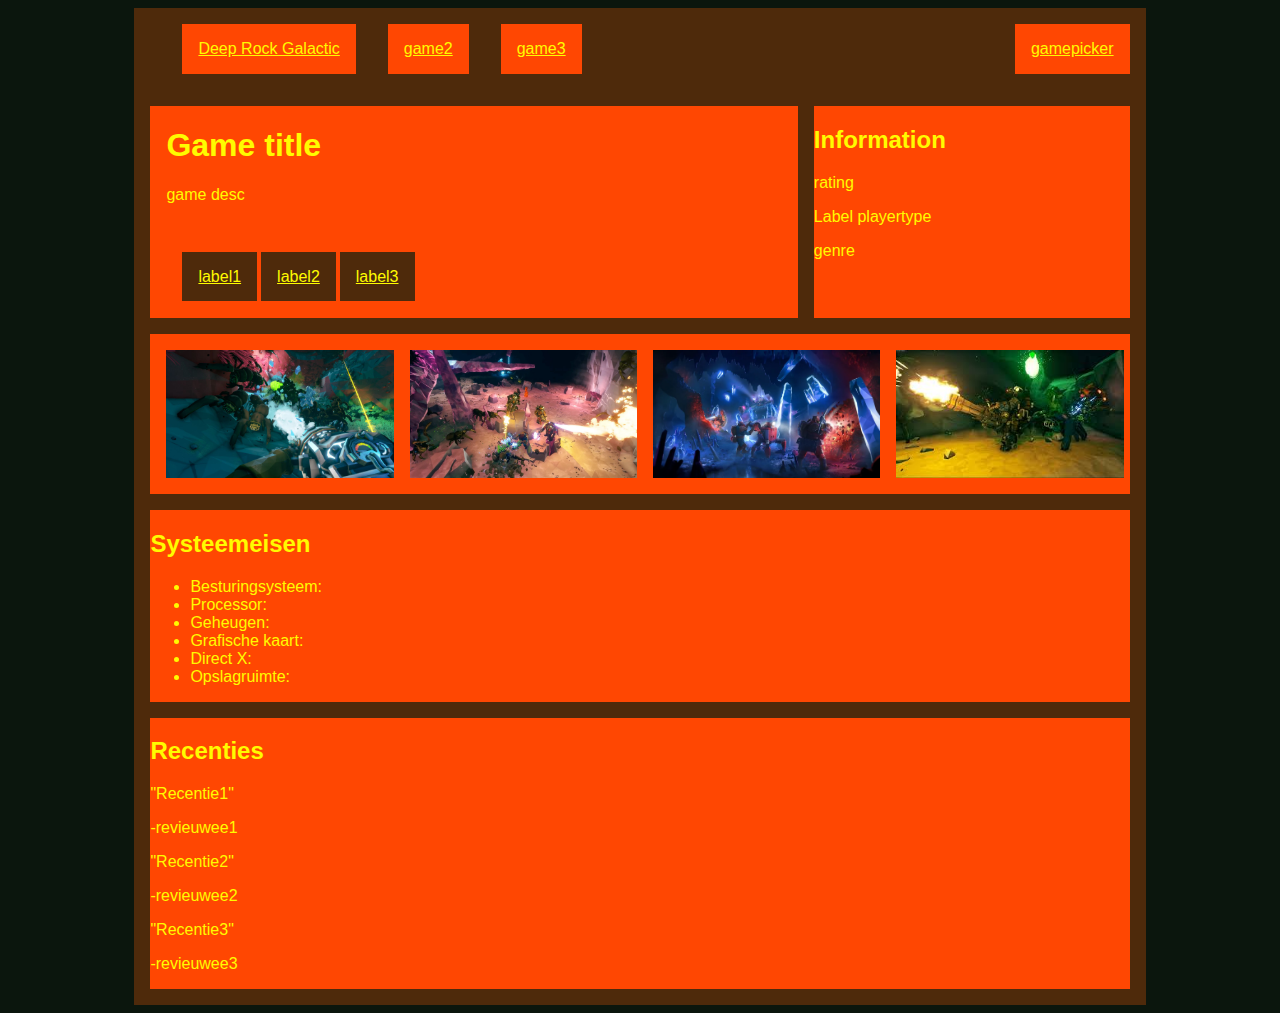
==== deeprock.html @ ea7bcf36 "almost done with the first game" ====
<!DOCTYPE html>
<html>

<head>
    <title>Gimma</title>
    <meta charset="UTF-8">
    <link rel="stylesheet" href="deeprock.css">
</head>

<body>
    <div id="maindiv">
        <header>
            <div>
                <a class="headergame" id="headergame1" href="#">Deep Rock Galactic</a>
                <a class="headergame" id="headergame2" href="#">game2</a>
                <a class="headergame" id="headergame3" href="#">game3</a>
            </div>
            <a class="headergame" id="headergamepicker" href="#">gamepicker</a>
        </header>
        <main>
            <div class="gameinfo">
                <section class="title">
                        <h1>Game title</h1>
                        <p>game desc</p>
                        <div id="tags">
                            <a class="tag" id="label1" href="#">label1</a>
                            <a class="tag" id="label2" href="#">label2</a>
                            <a class="tag" id="label3" href="#">label3</a>
                        </div>
                </section>

                <section class="information">
                        <h2>Information</h2>
                        <p>rating</p>
                        <p>Label playertype</p>
                        <p>genre</p>
                </section>
            </div>
            <section class="images">
                <img src="drg screenshots/drg1.jpg" alt="">
                <img src="drg screenshots/drg2.webp" alt="">
                <img src="drg screenshots/drg3.webp" alt="">
                <img src="drg screenshots/drg4.jfif" alt="">
            </section>
            <section class="requirements">
                <h2>Systeemeisen</h2>
                <ul>
                    <li>Besturingsysteem:</li>
                    <li>Processor: </li>
                    <li>Geheugen: </li>
                    <li>Grafische kaart: </li>
                    <li>Direct X: </li>
                    <li>Opslagruimte: </li>
                </ul>
            </section>
            <section class="revieuws">
                <h2>Recenties</h2>
                <p>"Recentie1"</p>
                <p>-revieuwee1</p>

                <p>"Recentie2"</p>
                <p>-revieuwee2</p>
                
                <p>"Recentie3"</p>
                <p>-revieuwee3</p>
            </section>
        </main>
    </div>
</body>

</html>
---- deeprock.css ----
body{
    background-color: #0B160D;
    display: flex;
    flex-direction: column;
}
p, a, h1, h2, li{
    font-family: sans-serif;
    color: #FFFB00;
}
#maindiv{
    margin: 0 auto;
    width: 80%;
}
header{
    padding: 1em;
    display: flex;
    flex-direction: row;
    justify-content: space-between;
    background-color: #4E2A0B;
}
header > div{
    margin-left: 2em;
    display: flex;
    column-gap: 2em;
}
.headergame{
    background-color: #FF4702;
    padding: 1em;
}
main{
    background-color: #4E2A0B;
    display: flex;
    flex-direction: column;
    padding: 1em;
    row-gap: 1em;
}
.gameinfo{
    display: flex;
    column-gap: 1em;
}
#tags{
    margin-top: 4em;
    margin-left: 1em;
    margin-bottom: 2em;
}
.tag{
    padding: 1em;
    background-color: #4E2A0B;
}
.title, .information, .images, .requirements, .revieuws{
    background-color: #FF4702;
}
.title{
    padding-left: 1em;
    flex: 2;
}
.information{
    flex: 1;
}
.images{
    display: flex;
    justify-content: space-evenly;
    column-gap: 1em;
    padding: 1em;
}
.images > img{
    width: 24%;
}
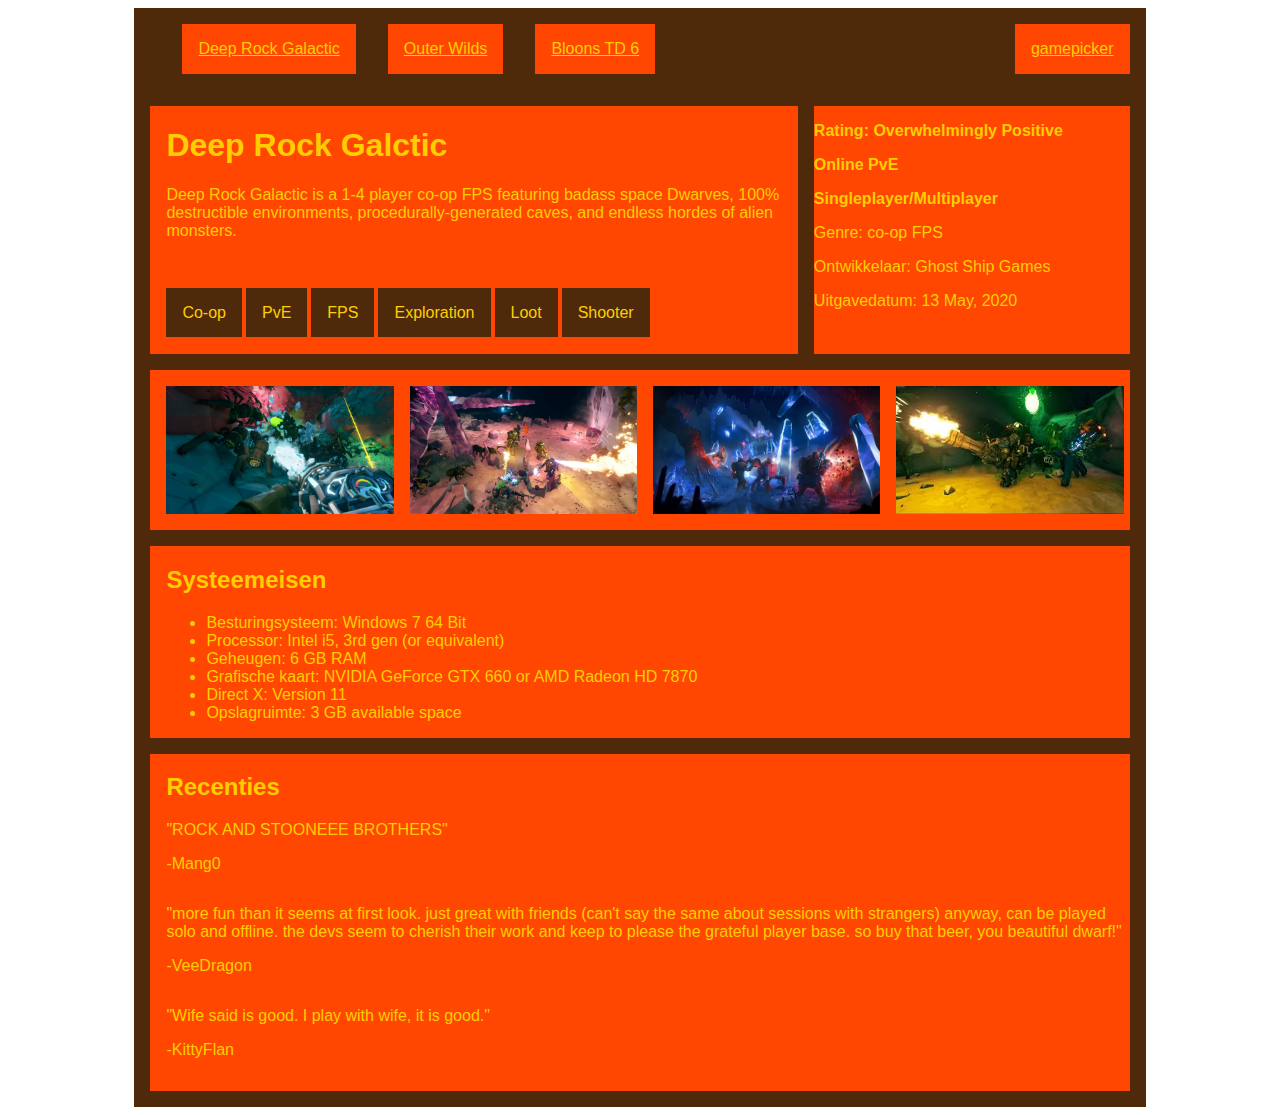
==== commit ae57a76b: "finished the final game" ====
--- a/deeprock.html
+++ b/deeprock.html
@@ -4,36 +4,62 @@
 <head>
     <title>Gimma</title>
     <meta charset="UTF-8">
-    <link rel="stylesheet" href="deeprock.css">
+    <link rel="stylesheet" href="style.css">
+    <style>
+    body{
+        background-image: url('https://static.wikia.nocookie.net/deeprockgalactic_gamepedia_en/images/1/13/Skin-Body-Background.jpg/revision/latest');
+    }
+    p, a, h1, h2, li{
+     color: #FECE00;
+     }
+     header, main, .tag{
+        background-color: #4E2A0B;
+     }
+     .headergame, .title, .information, .images, .requirements, .revieuws{
+        background-color: #FF4702;
+     }
+     </style>
 </head>
 
 <body>
     <div id="maindiv">
         <header>
             <div>
-                <a class="headergame" id="headergame1" href="#">Deep Rock Galactic</a>
-                <a class="headergame" id="headergame2" href="#">game2</a>
-                <a class="headergame" id="headergame3" href="#">game3</a>
+                <a class="headergame" id="headergame1" href="deeprock.html">Deep Rock Galactic</a>
+                <a class="headergame" id="headergame2" href="Outerwilds.html">Outer Wilds</a>
+                <a class="headergame" id="headergame3" href="btd6.html">Bloons TD 6</a>
             </div>
             <a class="headergame" id="headergamepicker" href="#">gamepicker</a>
         </header>
         <main>
             <div class="gameinfo">
                 <section class="title">
-                        <h1>Game title</h1>
-                        <p>game desc</p>
+                        <h1>Deep Rock Galctic</h1>
+                        <p> Deep Rock Galactic is a 1-4 player co-op FPS featuring badass space Dwarves, 
+                            100% destructible environments, 
+                            procedurally-generated caves, 
+                            and endless hordes of alien monsters.</p>
                         <div id="tags">
-                            <a class="tag" id="label1" href="#">label1</a>
-                            <a class="tag" id="label2" href="#">label2</a>
-                            <a class="tag" id="label3" href="#">label3</a>
+                            <a class="tag" id="label1">Co-op</a>
+                            <a class="tag" id="label2">PvE</a>
+                            <a class="tag" id="label3">FPS</a>
+                            <a class="tag" id="label3">Exploration</a>
+                            <a class="tag" id="label3">Loot</a>
+                            <a class="tag" id="label3">Shooter</a>
                         </div>
                 </section>
 
                 <section class="information">
-                        <h2>Information</h2>
-                        <p>rating</p>
-                        <p>Label playertype</p>
-                        <p>genre</p>
+                    <div id="tophalfinfo">
+                        <p><strong>Rating: Overwhelmingly Positive</strong></p>
+                        <p><strong>Online PvE</strong></p>
+                        <p><strong>Singleplayer/Multiplayer</strong></p>
+                    </div>
+                    <div id="bottomhalfinfo">
+                        <p>Genre: co-op FPS</p>
+                        <p>Ontwikkelaar: Ghost Ship Games</p>
+                        <p>Uitgavedatum: 13 May, 2020</p>
+                    </div>
                 </section>
             </div>
             <section class="images">
@@ -45,25 +71,31 @@
             <section class="requirements">
                 <h2>Systeemeisen</h2>
                 <ul>
-                    <li>Besturingsysteem:</li>
-                    <li>Processor: </li>
-                    <li>Geheugen: </li>
-                    <li>Grafische kaart: </li>
-                    <li>Direct X: </li>
-                    <li>Opslagruimte: </li>
+                    <li>Besturingsysteem: Windows 7 64 Bit</li>
+                    <li>Processor: Intel i5, 3rd gen (or equivalent)</li>
+                    <li>Geheugen: 6 GB RAM</li>
+                    <li>Grafische kaart: NVIDIA GeForce GTX 660 or AMD Radeon HD 7870</li>
+                    <li>Direct X: Version 11</li>
+                    <li>Opslagruimte: 3 GB available space</li>
                 </ul>
             </section>
-            <section class="revieuws">
+            <footer class="revieuws">
                 <h2>Recenties</h2>
-                <p>"Recentie1"</p>
-                <p>-revieuwee1</p>
-
-                <p>"Recentie2"</p>
-                <p>-revieuwee2</p>
-                
-                <p>"Recentie3"</p>
-                <p>-revieuwee3</p>
-            </section>
+                <div>
+                    <p>"ROCK AND STOONEEE BROTHERS"</p>
+                    <p>-Mang0</p>
+                </div>
+                <div>
+                <p>"more fun than it seems at first look. just great with friends (can't say the same about sessions with strangers)
+                    anyway, can be played solo and offline. the devs seem to cherish their work and keep to please the grateful player base.
+                    so buy that beer, you beautiful dwarf!"</p>
+                    <p>-VeeDragon</p>
+                </div>
+                <div>
+                <p>"Wife said is good. I play with wife, it is good."</p>
+                <p>-KittyFlan</p>
+                </div>
+            </footer>
         </main>
     </div>
 </body>
--- a/style.css
+++ b/style.css
@@ -0,0 +1,70 @@
+body{
+    background-size: 100% 100%; 
+    background-attachment: fixed;
+    display: flex;
+    flex-direction: column;
+}
+p, a, h1, h2, li{
+    font-family: sans-serif;
+}
+#maindiv{
+    margin: 0 auto;
+    width: 80%;
+}
+header{
+    padding: 1em;
+    display: flex;
+    flex-direction: row;
+    justify-content: space-between;
+
+}
+header > div{
+    margin-left: 2em;
+    display: flex;
+    column-gap: 2em;
+}
+.headergame{
+    padding: 1em;
+}
+main{
+    display: flex;
+    flex-direction: column;
+    padding: 1em;
+    row-gap: 1em;
+}
+.gameinfo{
+    display: flex;
+    column-gap: 1em;
+}
+#tags{
+    margin-top: 4em;
+    margin-bottom: 2em;
+}
+.tag{
+    padding: 1em;
+}
+.title{
+    padding-left: 1em;
+    flex: 2;
+}
+.information{
+    flex: 1;
+}
+.images{
+    display: flex;
+    justify-content: space-evenly;
+    column-gap: 1em;
+    padding: 1em;
+}
+.images > img{
+    width: 24%;
+}
+.requirements{
+    padding-left: 1em;
+}
+footer{
+    padding-left: 1em;
+}
+footer > div{
+    margin-bottom: 2em;
+}
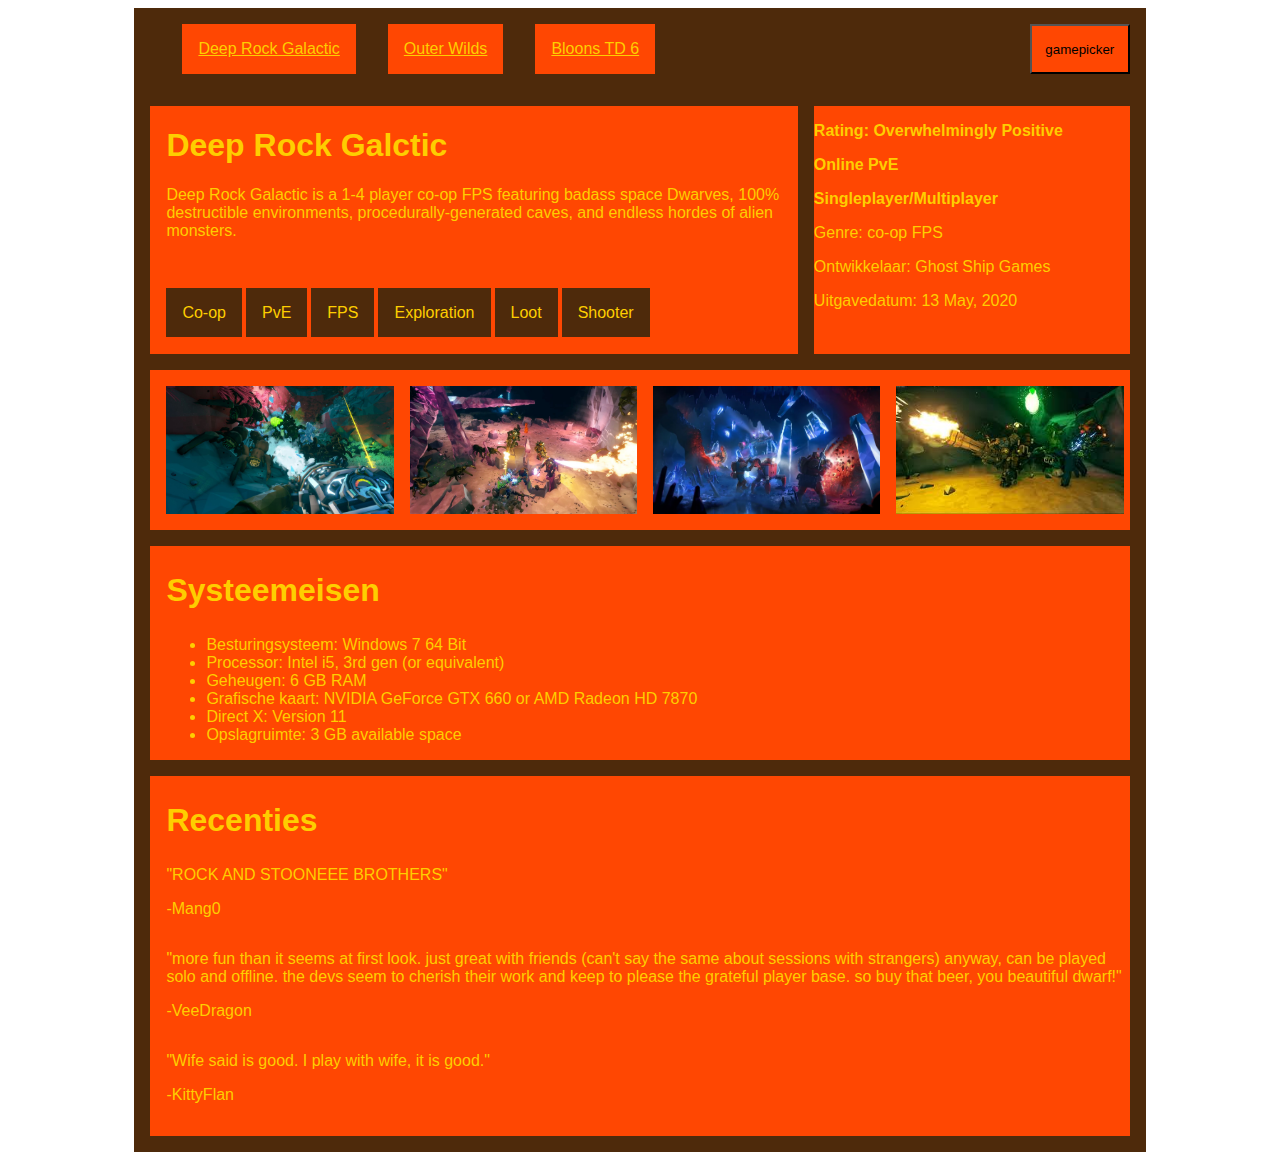
==== commit 7eae97b7: "made final changes" ====
--- a/deeprock.html
+++ b/deeprock.html
@@ -1,5 +1,5 @@
 <!DOCTYPE html>
-<html>
+<html lang="en">
 
 <head>
     <title>Gimma</title>
@@ -24,12 +24,12 @@
 <body>
     <div id="maindiv">
         <header>
-            <div>
+            <nav>
                 <a class="headergame" id="headergame1" href="deeprock.html">Deep Rock Galactic</a>
                 <a class="headergame" id="headergame2" href="Outerwilds.html">Outer Wilds</a>
                 <a class="headergame" id="headergame3" href="btd6.html">Bloons TD 6</a>
-            </div>
-            <a class="headergame" id="headergamepicker" href="#">gamepicker</a>
+            </nav>
+            <button class="headergame" id="headergamepicker" href="#">gamepicker</button>
         </header>
         <main>
             <div class="gameinfo">
@@ -40,16 +40,15 @@
                             procedurally-generated caves, 
                             and endless hordes of alien monsters.</p>
                         <div id="tags">
-                            <a class="tag" id="label1">Co-op</a>
-                            <a class="tag" id="label2">PvE</a>
-                            <a class="tag" id="label3">FPS</a>
-                            <a class="tag" id="label3">Exploration</a>
-                            <a class="tag" id="label3">Loot</a>
-                            <a class="tag" id="label3">Shooter</a>
+                            <a class="tag">Co-op</a>
+                            <a class="tag">PvE</a>
+                            <a class="tag">FPS</a>
+                            <a class="tag">Exploration</a>
+                            <a class="tag">Loot</a>
+                            <a class="tag">Shooter</a>
                         </div>
                 </section>
-
-                <section class="information">
+                <div class="information">
                     <div id="tophalfinfo">
                         <p><strong>Rating: Overwhelmingly Positive</strong></p>
                         <p><strong>Online PvE</strong></p>
@@ -60,15 +59,15 @@
                         <p>Ontwikkelaar: Ghost Ship Games</p>
                         <p>Uitgavedatum: 13 May, 2020</p>
                     </div>
-                </section>
+                </div>
             </div>
-            <section class="images">
-                <img src="drg screenshots/drg1.jpg" alt="">
-                <img src="drg screenshots/drg2.webp" alt="">
-                <img src="drg screenshots/drg3.webp" alt="">
-                <img src="drg screenshots/drg4.jfif" alt="">
-            </section>
-            <section class="requirements">
+            <div class="images">
+                <img src="drg_screenshots/drg1.jpg" alt="">
+                <img src="drg_screenshots/drg2.webp" alt="">
+                <img src="drg_screenshots/drg3.webp" alt="">
+                <img src="drg_screenshots/drg4.jfif" alt="">
+            </div>
+            <div class="requirements">
                 <h2>Systeemeisen</h2>
                 <ul>
                     <li>Besturingsysteem: Windows 7 64 Bit</li>
@@ -78,7 +77,7 @@
                     <li>Direct X: Version 11</li>
                     <li>Opslagruimte: 3 GB available space</li>
                 </ul>
-            </section>
+            </div>
             <footer class="revieuws">
                 <h2>Recenties</h2>
                 <div>
--- a/style.css
+++ b/style.css
@@ -4,7 +4,10 @@
     display: flex;
     flex-direction: column;
 }
-p, a, h1, h2, li{
+h1, h2{
+    font-size: 32px;
+}
+p, a, h1, h2, li, button{
     font-family: sans-serif;
 }
 #maindiv{
@@ -18,7 +21,7 @@
     justify-content: space-between;
 
 }
-header > div{
+header > nav{
     margin-left: 2em;
     display: flex;
     column-gap: 2em;
